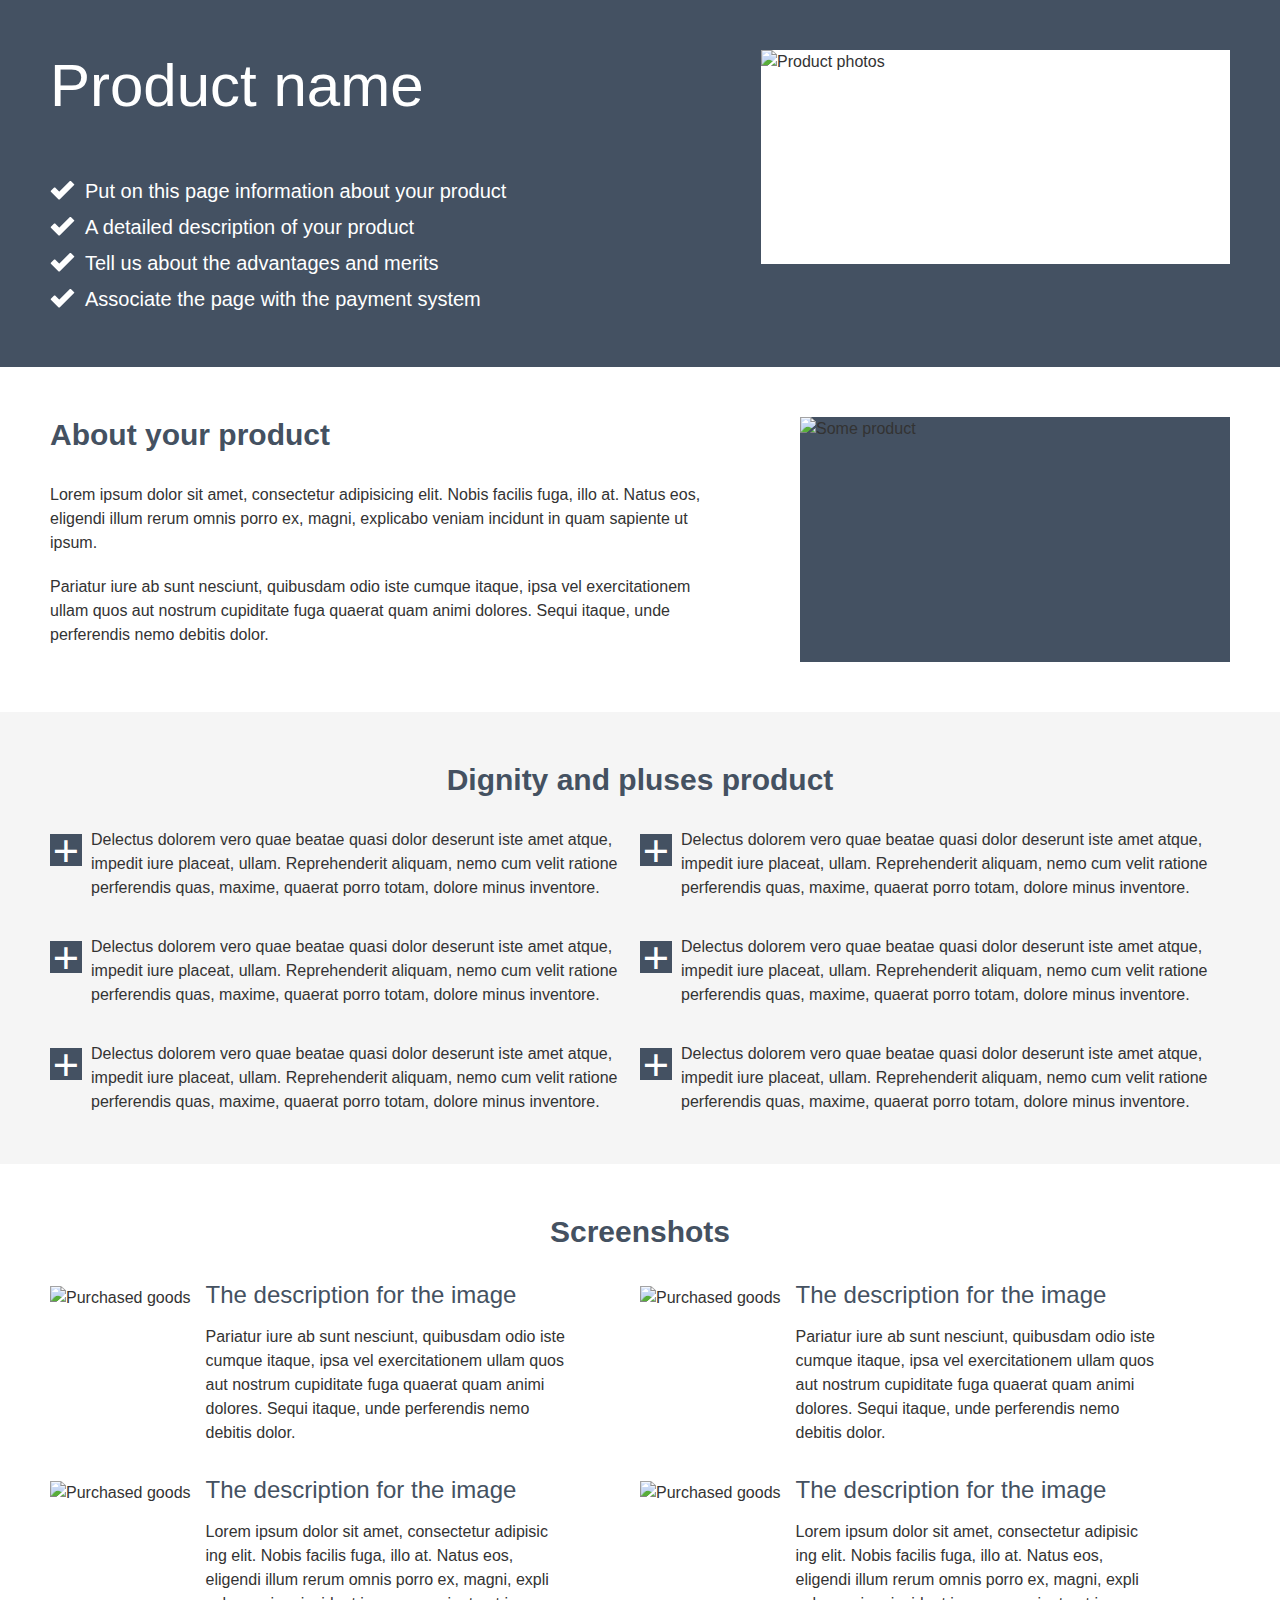
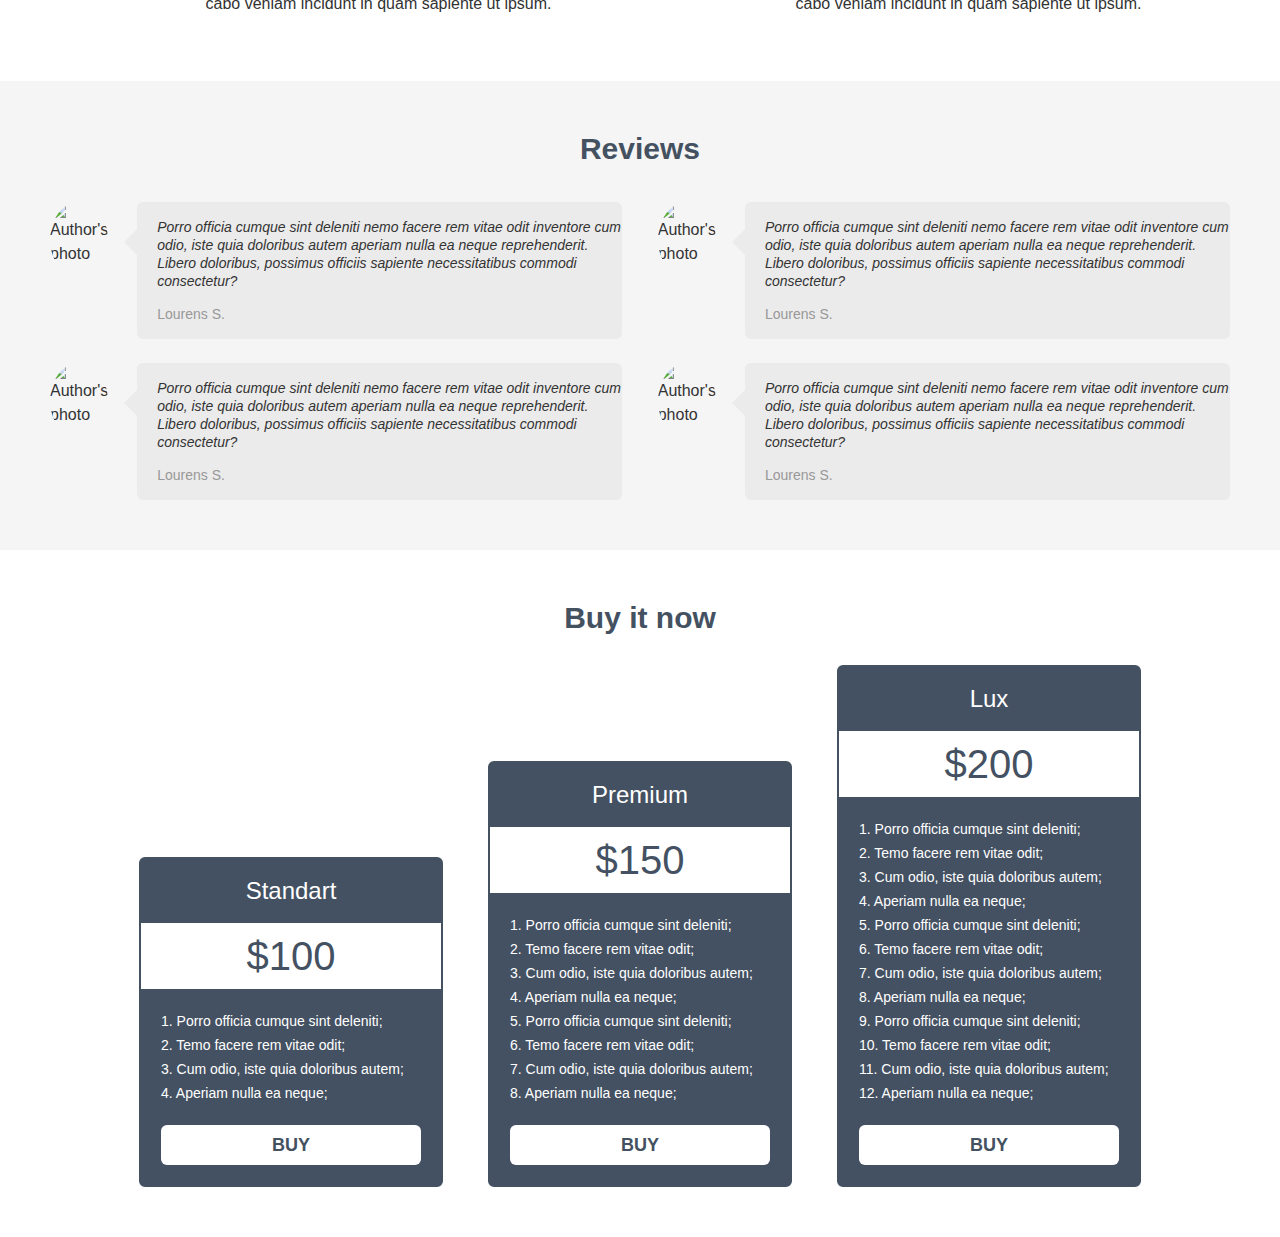
==== lesson-3/index.html @ eec9b5eb "create_bransh_dir_or_dz3" ====
<!DOCTYPE html>
<html lang="en">

<head>
  <meta charset="UTF-8">
  <title>Template</title>
  <link rel="stylesheet" href="css/style.css">
</head>

<body>

  <header class="header">
    <div class="container">
      <div class="header-content">
        <h1 class="header-title">
          Product name
        </h1>
        <ul class="header-list">
          <li class="header-list-item">
            <p>
              Put on this page information about your product
            </p>
          </li>
          <li class="header-list-item">
            <p>
              A detailed description of your product
            </p>
          </li>
          <li class="header-list-item">
            <p>
              Tell us about the advantages and merits
            </p>
          </li>
          <li class="header-list-item">
            <p>
              Associate the page with the payment system
            </p>
          </li>
        </ul>
      </div>
      <img class="header-img" src="https://via.placeholder.com/469x214.png" alt="Product photos" height="214px"
        title="Our product">
    </div>
  </header>

  <main>
    <section class="about">
      <div class="container">
        <div class="about-content">
          <h2 class="about-title title-font">
            About your product
          </h2>
          <p class="about-text about-text-margin">
            Lorem ipsum dolor sit amet, consectetur adipisicing elit. Nobis facilis fuga, illo at. Natus
            eos, eligendi illum rerum omnis porro ex, magni, explicabo veniam incidunt in quam sapiente ut
            ipsum.
          </p>
          <p class="about-text">
            Pariatur iure ab sunt nesciunt, quibusdam odio iste cumque itaque, ipsa vel exercitationem ullam
            quos aut nostrum cupiditate fuga quaerat quam animi dolores. Sequi itaque, unde perferendis nemo
            debitis dolor.
          </p>
        </div>
        <img class="about-img" src="https://via.placeholder.com/430x245.png" alt="Some product" height="245px"
          title="One of our products">
    </section>

    <section class="dignity">
      <div class="container">
        <h2 class="dignity-title title-font">
          Dignity and pluses product
        </h2>
        <ul class="dignity-list">
          <li class="dignity-list-item">
            <p>
              Delectus dolorem vero quae beatae quasi dolor deserunt iste amet
              atque, impedit iure placeat, ullam. Reprehenderit aliquam, nemo cum velit ratione
              perferendis
              quas, maxime, quaerat porro totam, dolore minus inventore.
            </p>
          </li>
          <li class="dignity-list-item">
            <p>
              Delectus dolorem vero quae beatae quasi dolor deserunt iste amet
              atque, impedit iure placeat, ullam. Reprehenderit aliquam, nemo cum velit ratione
              perferendis
              quas, maxime, quaerat porro totam, dolore minus inventore.
            </p>
          </li>
          <li class="dignity-list-item">
            <p>
              Delectus dolorem vero quae beatae quasi dolor deserunt iste amet
              atque, impedit iure placeat, ullam. Reprehenderit aliquam, nemo cum velit ratione
              perferendis
              quas, maxime, quaerat porro totam, dolore minus inventore.
            </p>
          </li>
          <li class="dignity-list-item">
            <p>
              Delectus dolorem vero quae beatae quasi dolor deserunt iste amet
              atque, impedit iure placeat, ullam. Reprehenderit aliquam, nemo cum velit ratione
              perferendis
              quas, maxime, quaerat porro totam, dolore minus inventore.
            </p>
          </li>
          <li class="dignity-list-item">
            <p>
              Delectus dolorem vero quae beatae quasi dolor deserunt iste amet
              atque, impedit iure placeat, ullam. Reprehenderit aliquam, nemo cum velit ratione
              perferendis
              quas, maxime, quaerat porro totam, dolore minus inventore.
            </p>
          </li>
          <li class="dignity-list-item">
            <p>
              Delectus dolorem vero quae beatae quasi dolor deserunt iste amet
              atque, impedit iure placeat, ullam. Reprehenderit aliquam, nemo cum velit ratione
              perferendis
              quas, maxime, quaerat porro totam, dolore minus inventore.
            </p>
          </li>
        </ul>
      </div>

    </section>
    <section class="screenshots">
      <div class="container">
        <h2 class="screenshots-title title-font">
          Screenshots
        </h2>
        <ul class="screenshots-list">
          <li class="screenshots-list-item">
            <img class="screenshots-img" src="https://via.placeholder.com/200x150.png" height="150px"
              alt="Purchased goods" title="Product">
            <div class="screenshots-content">
              <h3 class='screenshots-subtitle'>
                The description for the image
              </h3>
              <p>
                Pariatur iure ab sunt nesciunt, quibusdam odio iste cumque itaque, ipsa vel
                exercitationem ullam
                quos aut nostrum cupiditate fuga quaerat quam animi dolores. Sequi itaque, unde
                perferendis nemo
                debitis dolor.
              </p>
            </div>
          </li>
          <li class="screenshots-list-item">
            <img class="screenshots-img" src="https://via.placeholder.com/200x150.png" height="150px"
              alt="Purchased goods" title="Product">
            <div class="screenshots-content">
              <h3 class='screenshots-subtitle'>
                The description for the image
              </h3>
              <p>
                Pariatur iure ab sunt nesciunt, quibusdam odio iste cumque itaque, ipsa vel
                exercitationem ullam
                quos aut nostrum cupiditate fuga quaerat quam animi dolores. Sequi itaque, unde
                perferendis nemo
                debitis dolor.
              </p>
            </div>
          </li>
          <li class="screenshots-list-item">
            <img class="screenshots-img" src="https://via.placeholder.com/200x150.png" height="150px"
              alt="Purchased goods" title="Product">
            <div class="screenshots-content">
              <h3 class='screenshots-subtitle'>
                The description for the image
              </h3>
              <p>
                Lorem ipsum dolor sit amet, consectetur adipisic<wbr>ing elit. Nobis facilis fuga, illo at. Natus
                eos, eligendi illum rerum omnis porro ex, magni, expli<wbr>cabo veniam incidunt in quam sapiente ut
                ipsum.
              </p>
            </div>
          </li>
          <li class="screenshots-list-item">
            <img class="screenshots-img" src="https://via.placeholder.com/200x150.png" height="150px"
              alt="Purchased goods" title="Product">
            <div class="screenshots-content">
              <h3 class='screenshots-subtitle'>
                The description for the image
              </h3>
              <p>
                Lorem ipsum dolor sit amet, consectetur adipisic<wbr>ing elit. Nobis facilis fuga, illo at. Natus
                eos, eligendi illum rerum omnis porro ex, magni, expli<wbr>cabo veniam incidunt in quam sapiente ut
                ipsum.
              </p>
            </div>
          </li>
        </ul>
      </div>
    </section>
    <section class="review">
      <div class="container">
        <h2 class="review-title title-font">
          Reviews
        </h2>
        <ul class="review-list">
          <li class="review-list-item">
            <article class="review-card">
              <img class="review-img" src="https://via.placeholder.com/75x75.png" alt="Author's photo" height="75px"
                title="Author">
              <div class="review-content">
                <p class="review-text">
                  Porro officia cumque sint deleniti nemo facere rem vitae odit inventore cum odio,
                  iste quia doloribus autem aperiam nulla ea neque reprehen<wbr>derit. Libero doloribus,
                  possimus officiis sapiente necessitatibus commodi consectetur?
                </p>
                <p class="review-quote">
                  Lourens S.
                </p>
              </div>
            </article>
          </li>
          <li class="review-list-item">
            <article class="review-card">
              <img class="review-img" src="https://via.placeholder.com/75x75.png" alt="Author's photo" height="75px"
                title="Author">
              <div class="review-content">
                <p class="review-text">
                  Porro officia cumque sint deleniti nemo facere rem vitae odit inventore cum odio,
                  iste quia doloribus autem aperiam nulla ea neque reprehen<wbr>derit. Libero doloribus,
                  possimus officiis sapiente necessitatibus commodi consectetur?
                </p>
                <p class="review-quote">
                  Lourens S.
                </p>
              </div>
            </article>
          </li>
          <li class="review-list-item">
            <article class="review-card">
              <img class="review-img" src="https://via.placeholder.com/75x75.png" alt="Author's photo" height="75px"
                title="Author">
              <div class="review-content">
                <p class="review-text">
                  Porro officia cumque sint deleniti nemo facere rem vitae odit inventore cum odio,
                  iste quia doloribus autem aperiam nulla ea neque reprehen<wbr>derit. Libero doloribus,
                  possimus officiis sapiente necessitatibus commodi consectetur?
                </p>
                <p class="review-quote">
                  Lourens S.
                </p>
              </div>
            </article>
          </li>
          <li class="review-list-item">
            <article class="review-card">
              <img class="review-img" src="https://via.placeholder.com/75x75.png" alt="Author's photo" height="75px"
                title="Author">
              <div class="review-content">
                <p class="review-text">
                  Porro officia cumque sint deleniti nemo facere rem vitae odit inventore cum odio,
                  iste quia doloribus autem aperiam nulla ea neque reprehen<wbr>derit. Libero doloribus,
                  possimus officiis sapiente necessitatibus commodi consectetur?
                </p>
                <p class="review-quote">
                  Lourens S.
                </p>
              </div>
            </article>
          </li>
        </ul>
      </div>
    </section>
    <section class="prices">
      <div class="container">
        <h2 class="prices-title title-font">
          Buy it now
        </h2>
        <div class="prices-item">
          <h3 class="prices-item-title">
            Standart
          </h3>
          <span class="prices-item-text">
            $100
          </span>
          <ol class="prices-item-list">
            <li>1. Porro officia cumque sint deleniti;</li>
            <li>2. Temo facere rem vitae odit;</li>
            <li>3. Cum odio, iste quia doloribus autem;</li>
            <li>4. Aperiam nulla ea neque;</li>
          </ol>
          <button class="prices-item-button">
            buy
          </button>
        </div>
        <div class="prices-item prices-item-mrg">
          <h3 class="prices-item-title">
            Premium
          </h3>
          <span class="prices-item-text">
            $150
          </span>
          <ol class="prices-item-list">
            <li>1. Porro officia cumque sint deleniti;</li>
            <li>2. Temo facere rem vitae odit;</li>
            <li>3. Cum odio, iste quia doloribus autem;</li>
            <li>4. Aperiam nulla ea neque;</li>
            <li>5. Porro officia cumque sint deleniti;</li>
            <li>6. Temo facere rem vitae odit;</li>
            <li>7. Cum odio, iste quia doloribus autem;</li>
            <li>8. Aperiam nulla ea neque;</li>
          </ol>
          <button class="prices-item-button">
            buy
          </button>
        </div>
        <div class="prices-item">
          <h3 class="prices-item-title">
            Lux
          </h3>
          <span class="prices-item-text">
            $200
          </span>
          <ol class="prices-item-list">
            <li>1. Porro officia cumque sint deleniti;</li>
            <li>2. Temo facere rem vitae odit;</li>
            <li>3. Cum odio, iste quia doloribus autem;</li>
            <li>4. Aperiam nulla ea neque;</li>
            <li>5. Porro officia cumque sint deleniti;</li>
            <li>6. Temo facere rem vitae odit;</li>
            <li>7. Cum odio, iste quia doloribus autem;</li>
            <li>8. Aperiam nulla ea neque;</li>
            <li>9. Porro officia cumque sint deleniti;</li>
            <li>10. Temo facere rem vitae odit;</li>
            <li>11. Cum odio, iste quia doloribus autem;</li>
            <li>12. Aperiam nulla ea neque;</li>
          </ol>
          <button class="prices-item-button">
            buy
          </button>
        </div>
      </div>
    </section>
  </main>
  <footer>

  </footer>
</body>

</html>
---- lesson-3/css/style.css ----
@font-face{
  font-family: 'ArialMT';
  src: url(../fonts/ArialMT.ttf); 
}

body {
  min-width: 1280px;
  color: #333;
  font-weight: 400;
  font-size: 16px;
  line-height: 24px;
  font-family: 'ArialMT', sans-serif;
}

* {
  margin: 0;
  padding: 0;
}

ul, ol {
  list-style-type: none;
}
.container {
  width: 1180px;
  margin: 0 auto;
}
.title-font {
  color: #445161;
  font-size: 30px;
  line-height: 36px;
}
/*     HEADER          */
.header {
  background-color: #445162;
  padding: 50px 0;
}
.header .container {
  display: flex;
  justify-content: space-between;
}

.header-content {
  color: #fff;
}
.header-title {
  font-size: 60px;
  line-height: 1.2;
  font-weight: 400;
  margin-bottom: 51px;
}
.header-list-item {
  font-size: 20px;
  line-height: 36px;
}
.header-list-item p {
  position: relative;
  padding-left: 35px;
} 

.header-list-item p:before{
  content: "";
  display: block;
  width: 25px;
  height: 19px;
  position: absolute;
  top: 21%;
  left: 0;
  background-image: url(../img/check_icon.png);
  background-size: cover;
}

.header-img {
  width: 469px;
  height: 214px;
  background-color: #fff;
}

/*        ABOUT         */
.about {
  padding: 50px 0;
}

.about .container {
  display: flex;
  justify-content: space-between;
}

.about-content {
  width: 670px;
}

.about-title {
  margin-bottom: 30px;
}

.about-text-margin {
  margin-bottom: 20px;
}

.about-img {
  width: 430px;
  height: 245px;
  background-color: #445162;
}
/*         */
.dignity {
  background-color: #f5f5f5;
  padding: 50px 0 15px;
}
.dignity-title {
  text-align: center;
  margin-bottom: 30px;
}
.dignity-list {
  display: flex;
  flex-wrap: wrap;
}
.dignity-list-item {
  width: 50%;
  margin-bottom: 35px;
}
.dignity-list-item p {
  position: relative;
  padding-left: 41px; 
}
.dignity-list-item p:before {
    content: '+';
    display: block;
    color: #fff;
    font-size: 45px;
    line-height: 33px;
    font-weight: 500;
    text-align: center;
    width: 32px;
    height: 32px;
    position: absolute;
    background-color: #445162;
    top: 6px;
    left: 0;
}
/*   SCREENSHOTS    */
.screenshots {
  padding: 50px 0 20px;
}
.screenshots-title {
  text-align: center;
  margin-bottom: 30px;
}
.screenshots-subtitle {
  text-align: left;
  color: #445161;
  font-size: 24px;
  line-height: 30px;
  font-weight: 400; 
  margin-bottom: 15px;
}
.screenshots-list {
  display: flex;
  justify-content: space-between;
  flex-wrap: wrap;
}
.screenshots-list-item {
  width: 50%;
  margin-bottom: 30px;
  display: flex;
}
.screenshots-img {
  margin: 6px 15px 0 0;
}
.screenshots-content {
  width: 360px;
}
/*  REVIEW   */
.review {
  padding: 50px 0 26px;
  background-color: #f5f5f5;
}
.review-title{
  text-align: center;
  margin-bottom: 35px;
}
.review-list {
  display: flex;
  flex-wrap: wrap;
  justify-content: space-between;
}
.review-list-item {
  width: 48.5%;
}

.review-card {
  display: flex;
}
.review-content {
  background-color: #ebebeb;
  position: relative;
  padding: 16px 0px 16px 20px;
  border-radius: 6px;
  margin-bottom: 24px;
}
.review-content:before {
    content: "";
    display: block;
    border: 13px solid transparent;
    border-right: 13px solid #ebebeb;
    position: absolute;
    top: 27px;
    left: -26px;
}
.review-text {
  font-size: 14px;
  line-height: 18px;
  font-weight: 400;
  font-style: italic;
  margin-bottom: 15px;
}
.review-quote {
  font-size: 14px;
  line-height: 18px;
  color: #989898;
}

.review-img {
  border-radius: 50%;
  margin-right: 29px;
}
/*   PRICES    */
.prices {
  padding: 50px 0;
}
.prices-item {
  background-color: #445162;
  border: 2px  solid #445161;
  border-radius: 6px;
  width: 300px;
}
.prices-item-mrg {
  margin: 0 45px;
}
.prices-title {
  text-align: center;
  width: 100%;
  margin-bottom: 29px;
}
.prices .container {
    display: flex;
    flex-wrap: wrap;
    justify-content: center;
    align-items: flex-end;
}
.prices-item-title {
  text-align: center;
  padding: 17px 0px;
  font-size: 24px;
  line-height: 30px;
  font-weight: 400;
  color: #ffffff;
}
.prices-item-text {
  display: block;
  text-align: center;
  padding: 18px 0;
  background-color: #fff;
  font-size: 40px;
  line-height: 30px;
  color: #445162;
}
.prices-item-button {
  display: block;
}
.prices-item-list {
  font-size: 14px;
  color: #fff;
  padding: 20px;
}
.prices-item-button {
  text-transform: uppercase;
  font-size: 18px;
  line-height: 18px;
  font-weight: 700;
  color: #445161;
  background-color: #fff;
  border: 0;
  border-radius: 6px;
  width: 260px;
  padding: 11px 0;
  margin: 0 auto 20px;
  cursor: pointer;
}
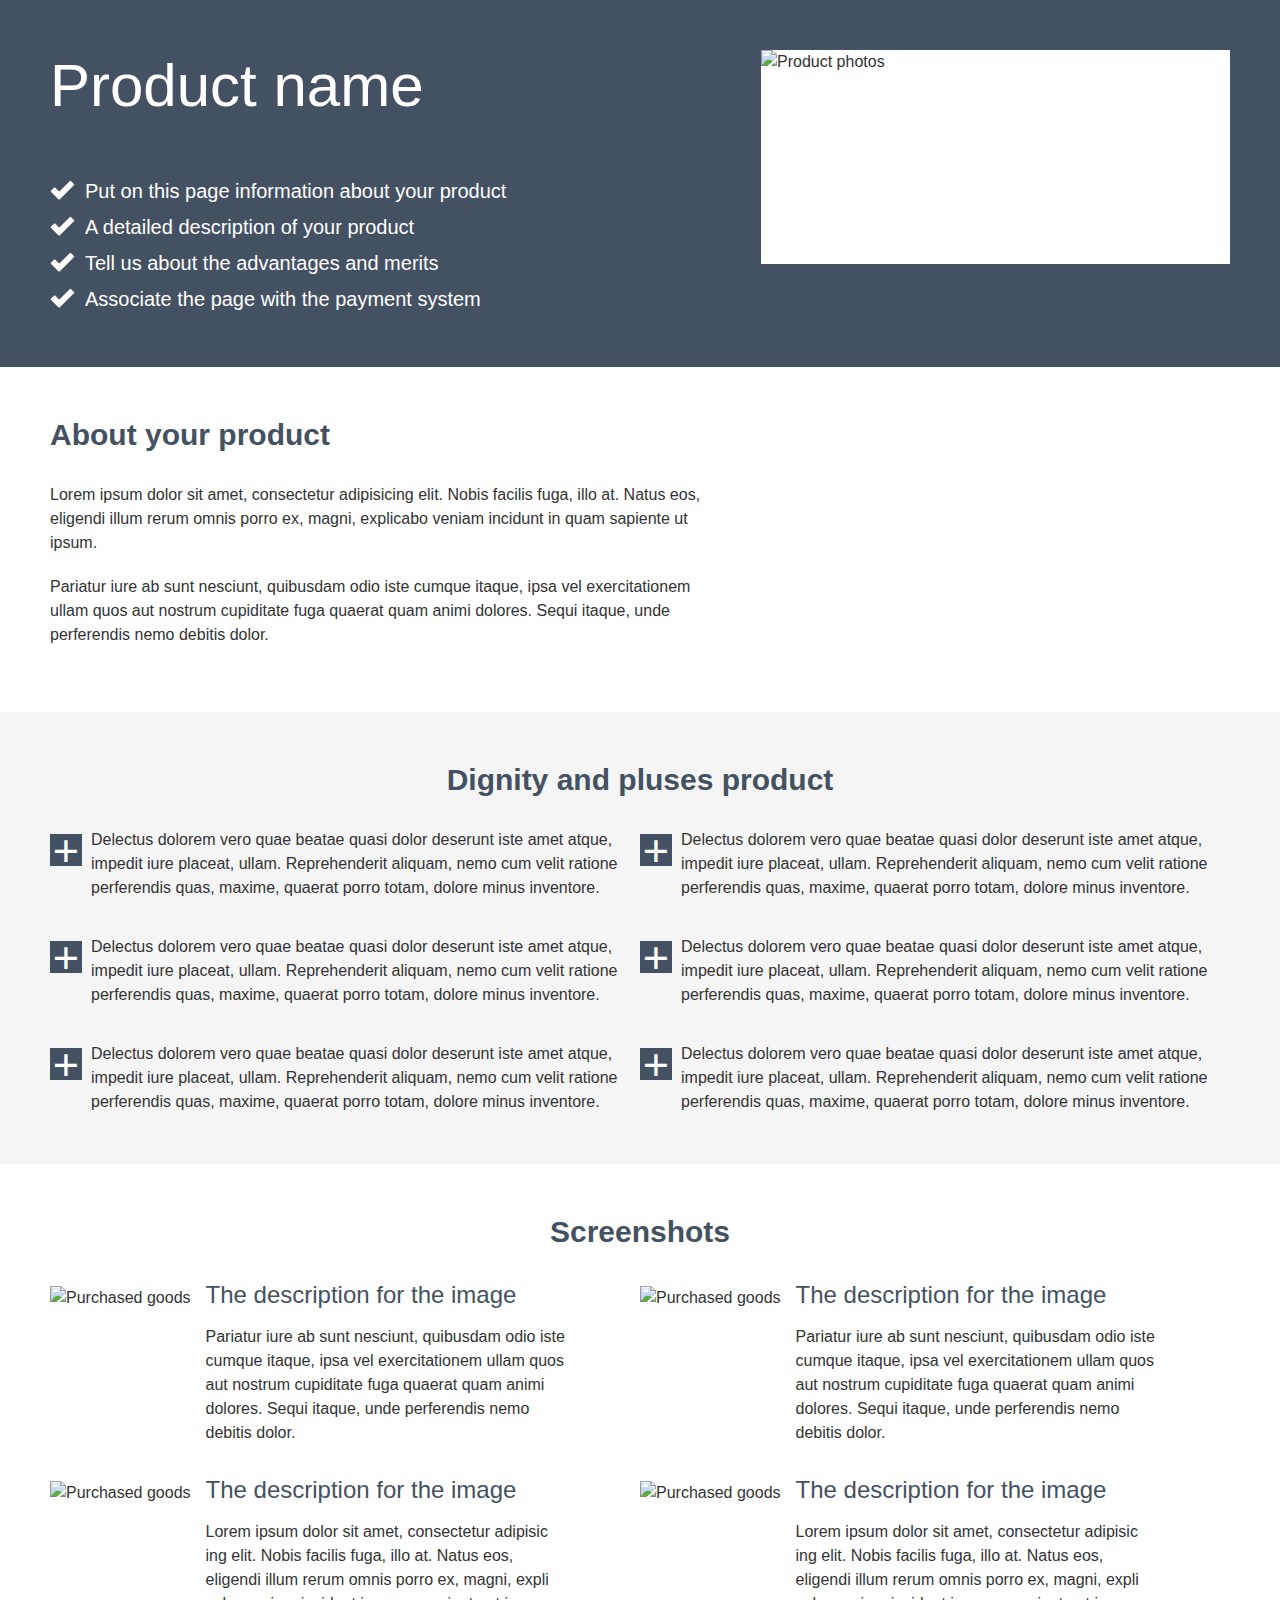
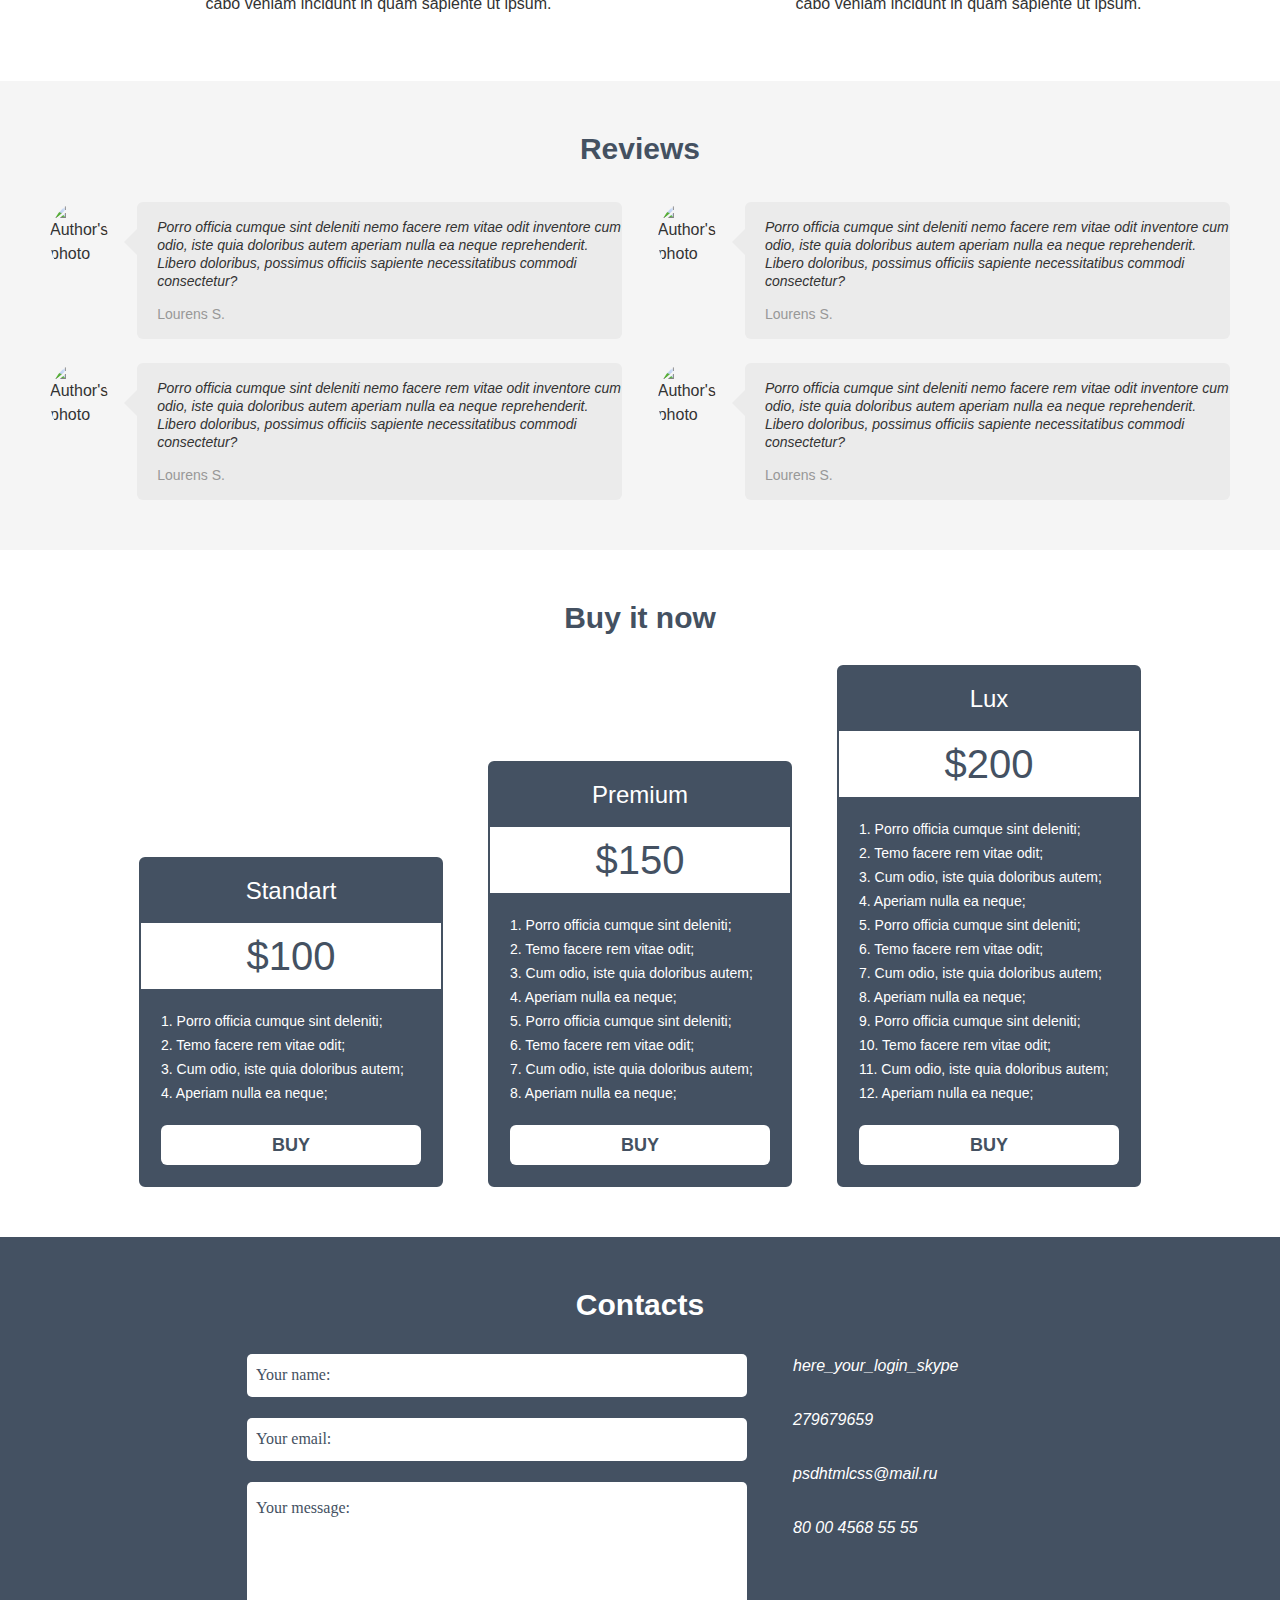
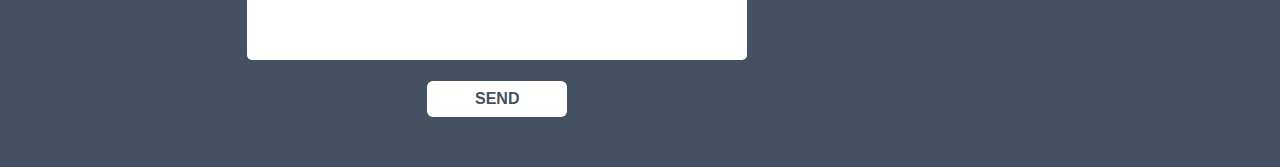
==== commit cec9cb3e: "povtor zapisi lesson3" ====
--- a/lesson-3/index.html
+++ b/lesson-3/index.html
@@ -38,7 +38,7 @@
           </li>
         </ul>
       </div>
-      <img class="header-img" src="https://via.placeholder.com/469x214.png" alt="Product photos" height="214px"
+      <img class="header-img" src="https://via.placeholder.com/469x214.png" alt="Product photos" height="214"
         title="Our product">
     </div>
   </header>
@@ -61,8 +61,16 @@
             debitis dolor.
           </p>
         </div>
-        <img class="about-img" src="https://via.placeholder.com/430x245.png" alt="Some product" height="245px"
-          title="One of our products">
+        <iframe width="430" height="245" src="https://www.youtube.com/embed/QuH3P3KLmqQ" frameborder="0"
+          allow="accelerometer; autoplay; clipboard-write; encrypted-media; gyroscope; picture-in-picture"
+          allowfullscreen></iframe>
+
+        <!-- <video src="https://www.youtube.com/embed/QuH3P3KLmqQ" controls width="430" height="245">
+        </video> -->
+
+        <!-- <img class="about-img" src="https://via.placeholder.com/430x245.png" alt="Some product" height="245"
+          title="One of our products"> -->
+      </div>
     </section>
 
     <section class="dignity">
@@ -130,7 +138,7 @@
         </h2>
         <ul class="screenshots-list">
           <li class="screenshots-list-item">
-            <img class="screenshots-img" src="https://via.placeholder.com/200x150.png" height="150px"
+            <img class="screenshots-img" src="https://via.placeholder.com/200x150.png" height="150"
               alt="Purchased goods" title="Product">
             <div class="screenshots-content">
               <h3 class='screenshots-subtitle'>
@@ -146,7 +154,7 @@
             </div>
           </li>
           <li class="screenshots-list-item">
-            <img class="screenshots-img" src="https://via.placeholder.com/200x150.png" height="150px"
+            <img class="screenshots-img" src="https://via.placeholder.com/200x150.png" height="150"
               alt="Purchased goods" title="Product">
             <div class="screenshots-content">
               <h3 class='screenshots-subtitle'>
@@ -162,7 +170,7 @@
             </div>
           </li>
           <li class="screenshots-list-item">
-            <img class="screenshots-img" src="https://via.placeholder.com/200x150.png" height="150px"
+            <img class="screenshots-img" src="https://via.placeholder.com/200x150.png" height="150"
               alt="Purchased goods" title="Product">
             <div class="screenshots-content">
               <h3 class='screenshots-subtitle'>
@@ -176,7 +184,7 @@
             </div>
           </li>
           <li class="screenshots-list-item">
-            <img class="screenshots-img" src="https://via.placeholder.com/200x150.png" height="150px"
+            <img class="screenshots-img" src="https://via.placeholder.com/200x150.png" height="150"
               alt="Purchased goods" title="Product">
             <div class="screenshots-content">
               <h3 class='screenshots-subtitle'>
@@ -200,7 +208,7 @@
         <ul class="review-list">
           <li class="review-list-item">
             <article class="review-card">
-              <img class="review-img" src="https://via.placeholder.com/75x75.png" alt="Author's photo" height="75px"
+              <img class="review-img" src="https://via.placeholder.com/75x75.png" alt="Author's photo" height="75"
                 title="Author">
               <div class="review-content">
                 <p class="review-text">
@@ -216,7 +224,7 @@
           </li>
           <li class="review-list-item">
             <article class="review-card">
-              <img class="review-img" src="https://via.placeholder.com/75x75.png" alt="Author's photo" height="75px"
+              <img class="review-img" src="https://via.placeholder.com/75x75.png" alt="Author's photo" height="75"
                 title="Author">
               <div class="review-content">
                 <p class="review-text">
@@ -232,7 +240,7 @@
           </li>
           <li class="review-list-item">
             <article class="review-card">
-              <img class="review-img" src="https://via.placeholder.com/75x75.png" alt="Author's photo" height="75px"
+              <img class="review-img" src="https://via.placeholder.com/75x75.png" alt="Author's photo" height="75"
                 title="Author">
               <div class="review-content">
                 <p class="review-text">
@@ -248,7 +256,7 @@
           </li>
           <li class="review-list-item">
             <article class="review-card">
-              <img class="review-img" src="https://via.placeholder.com/75x75.png" alt="Author's photo" height="75px"
+              <img class="review-img" src="https://via.placeholder.com/75x75.png" alt="Author's photo" height="75"
                 title="Author">
               <div class="review-content">
                 <p class="review-text">
@@ -336,8 +344,32 @@
       </div>
     </section>
   </main>
-  <footer>
-
+  <footer class="footer">
+    <div class="container">
+      <h2 class="footer-title title-font">
+        Contacts
+      </h2>
+      <form action="#" class="footer-form">
+        <input type="text" placeholder="Your name:">
+        <input type="email" placeholder="Your email:">
+        <textarea name="comment" id="comment" cols="20" rows="10" placeholder="Your message:"></textarea>
+        <button class="footer-button" type="submit">
+          Send
+        </button>
+      </form>
+      <address class="footer-contacts">
+        <ul class="footer-list">
+          <li class="footer-list-item"> <a class="skype" href="skype:here_your_login_skype">here_your_login_skype</a>
+          </li>
+
+          <li class="footer-list-item"> <a class="isq" href="isq:279679659">279679659</a></li>
+
+          <li class="footer-list-item"><a class="email" href="mailto:psdhtmlcss@mail.ru">psdhtmlcss@mail.ru</a></li>
+
+          <li class="footer-list-item"><a class="phone" href="tel:80 00 4568 55 55">80 00 4568 55 55</a></li>
+        </ul>
+      </address>
+    </div>
   </footer>
 </body>
 
--- a/lesson-3/css/style.css
+++ b/lesson-3/css/style.css
@@ -16,7 +16,9 @@
   margin: 0;
   padding: 0;
 }
-
+a {
+  text-decoration: none;
+}
 ul, ol {
   list-style-type: none;
 }
@@ -286,4 +288,100 @@
   padding: 11px 0;
   margin: 0 auto 20px;
   cursor: pointer;
-}+}
+
+.prices-item-button:hover {
+  background-color: #f0cd06;
+  box-shadow: 0 14px 28px rgba(0, 0, 0, 0.251), 0 10px 10px rgba(0, 0, 0, 0.22); 
+}
+.prices-item-button:active {
+  background-color:#b19912;
+  border: none;
+}
+/*      FOOTER     */
+.footer {
+  background-color: #445162;
+  padding: 50px 0;
+}
+.footer .container {
+  display: flex;
+  justify-content: center;
+  flex-wrap: wrap;
+}
+.footer-title {
+  color: #fff;
+  text-align: center;
+  width: 100%;
+  margin-bottom: 31px;
+}
+.footer-form {
+  display: flex;
+  flex-direction: column;
+  width: 500px;
+  margin-right: 46px;
+}
+.footer-button {
+  text-transform: uppercase;
+  background-color: #fff;
+  border-radius: 6px;
+  border: 0;
+  font-size: 16px;
+  line-height: 24px;
+  font-weight: 700;
+  color: #445162;
+  padding: 6px 48px;
+  width: 140px;
+  align-self: center;
+  cursor: pointer;
+}
+.footer-contacts {
+  width: 240px;
+}
+input[type="text"], input[type="email"], textarea {
+  border-radius: 5px;
+  border: none;
+  padding: 14px 9px;
+  margin-bottom: 21px;
+}
+textarea {
+  resize: none;
+}
+
+input::placeholder, textarea::placeholder {
+  font-family: 'ArialMT';
+  font-size: 16px;
+  line-height: 24px;
+  font-weight: 400;
+  color: #445162;
+}
+.footer-button:hover {
+  background-color: #f5edc2;
+  box-shadow: 0 14px 15px rgba(0, 0, 0, 0.251), 0 10px 10px rgba(0, 0, 0, 0.22); 
+}
+.footer-button:active {
+  background-color:#7e7a61;
+  border: none;
+}
+.footer-list-item {
+  margin-bottom: 30px;
+}
+.skype, .isq, .email, .phone {
+  color: #ffffff;
+}
+.skype:hover, 
+.isq:hover, 
+.email:hover, 
+.phone:hover {
+  color: gray;
+}
+input[type="text"]:hover, 
+input[type="email"]:hover, 
+textarea:hover {
+  box-shadow: inset 3px 4px 5px #fa6868;
+}
+
+input[type="text"]:focus, 
+input[type="email"]:focus, 
+textarea:focus {
+  box-shadow: inset 3px 4px 5px #7bf58b;
+}
